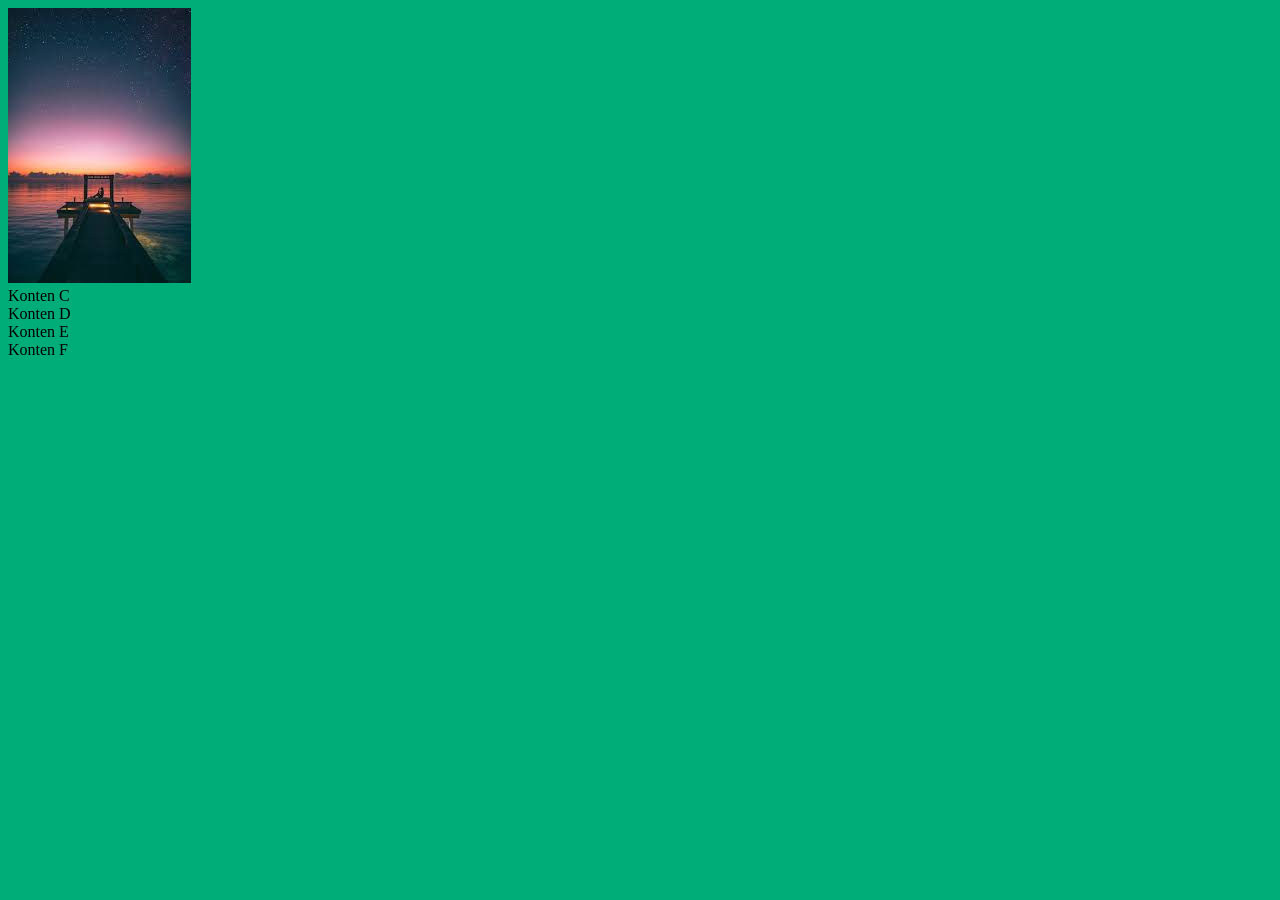
==== rwd/index.html @ 81a3c5c4 "p5" ====
<!DOCTYPE html>
<html lang="en">
<head>
    <meta charset="UTF-8">
    <meta name="viewport" content="width=device-width, initial-scale=1.0">
    <title>Document</title>
    <link rel="stylesheet" href="../css/style.css">
</head>
<body>
    <div class="row">
    <div class="col-Ig-25 col-Ig-50"><img src="../images/pexel.webp" alt=""></div>
    <div class="col-Ig-25 col-Ig-50 padding-10">
    </div>
    <div class="col-Ig-25 col-Ig-50">Konten C</div>
    <div class="col-Ig-25 col-Ig-50">Konten D</div>
<div>

<div class="row">
    <div class="col-Ig-25 col-Ig-50">Konten E</div>
    <div class="col-Ig-25 col-Ig-50">Konten F</div>
</div>

    
    
</body>
</html>
---- css/style.css ----
/* element selector */
body{
    background-color: #00ad79;
    color: black;
    font-family: Verdana;
}
.text-center {
}
.txt-center { text-align: center;}
.bg-warning { background-color: #FFAAB8; border-radius: 20px 0px 20px 0px;}
.txt-black { color: black;}
.p-1 { padding: 50px; } /* memberi jarak sisi dalam border */
.m-1 { margin: 20px; }/* memberi jarak sisi luar dalam */
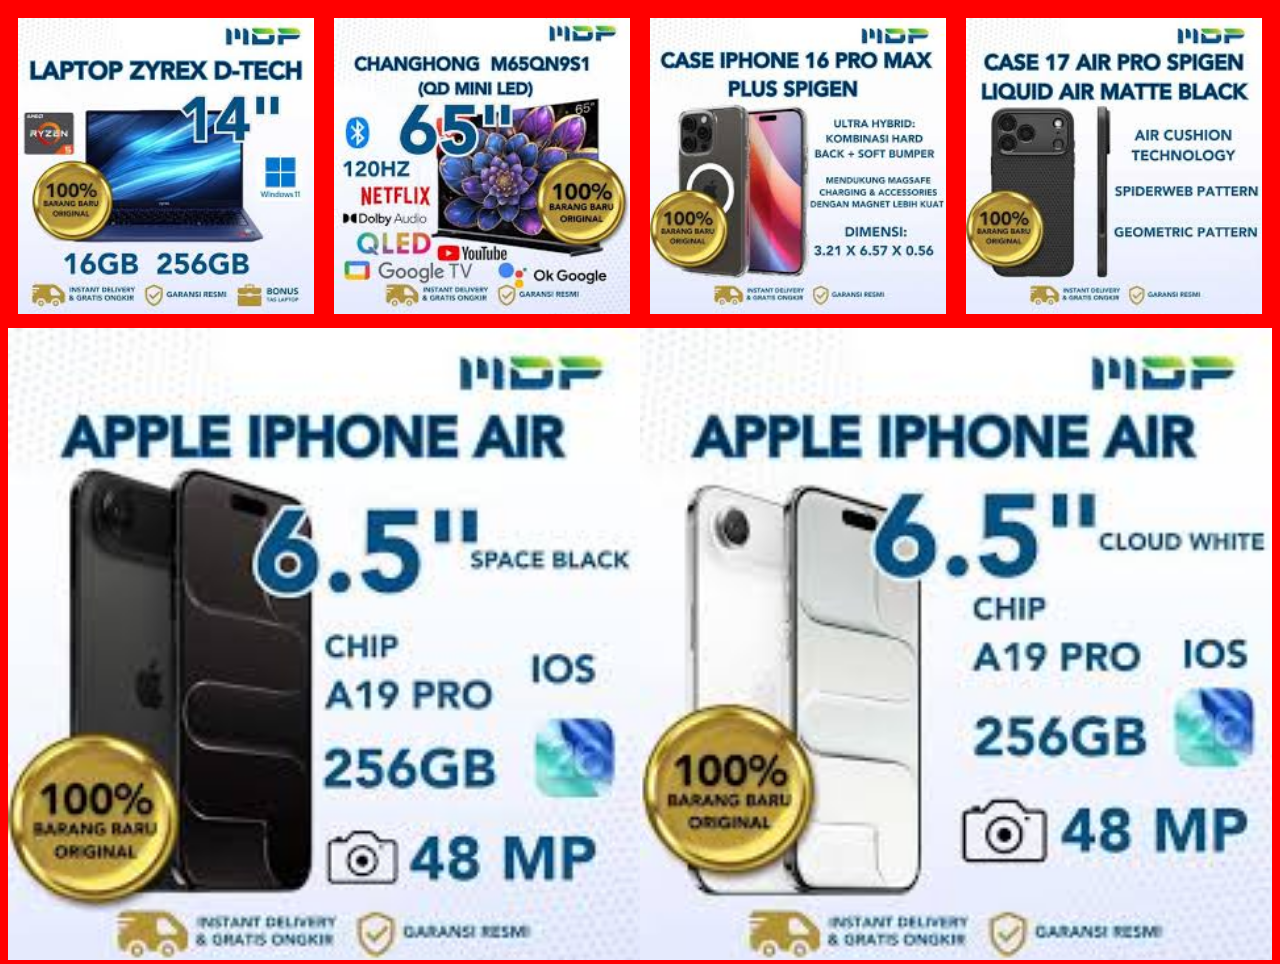
==== commit ba8e26f7: "latihan_bootsrap(p6)" ====
--- a/rwd/index.html
+++ b/rwd/index.html
@@ -1,26 +1,24 @@
+<!-- langkah 1 -->
 <!DOCTYPE html>
 <html lang="en">
 <head>
     <meta charset="UTF-8">
     <meta name="viewport" content="width=device-width, initial-scale=1.0">
-    <title>Document</title>
-    <link rel="stylesheet" href="../css/style.css">
+    <title>responsive web design</title>
+    <link rel="stylesheet" href="style.css">
 </head>
 <body>
     <div class="row">
-    <div class="col-Ig-25 col-Ig-50"><img src="../images/pexel.webp" alt=""></div>
-    <div class="col-Ig-25 col-Ig-50 padding-10">
+        <div class="col-lg-25 col-md-50 padding-10"><img src="../images/download (1).jpg" alt=""></div>
+        <div class="col-lg-25 col-md-50 padding-10"><img src="../images/download (2).jpg" alt=""></div>
+        <div class="col-lg-25 col-md-50 padding-10"><img src="../images/download (3).jpg" alt=""></div>
+        <div class="col-lg-25 col-md-50 padding-10"><img src="../images/download (4).jpg" alt=""></div>
+       
     </div>
-    <div class="col-Ig-25 col-Ig-50">Konten C</div>
-    <div class="col-Ig-25 col-Ig-50">Konten D</div>
-<div>
 
-<div class="row">
-    <div class="col-Ig-25 col-Ig-50">Konten E</div>
-    <div class="col-Ig-25 col-Ig-50">Konten F</div>
-</div>
-
-    
-    
+    <div class="row">
+        <div class="col-lg-50 col-md-100"><img src="../images/download (5).jpg" alt=""></div>
+        <div class="col-lg-50 col-md-100"><img src="../images/download (6).jpg" alt=""></div>
+    </div>
 </body>
-</html>+</html>
--- a/rwd/style.css
+++ b/rwd/style.css
@@ -0,0 +1,54 @@
+*{
+    box-sizing: border-box;
+}
+
+/* hp max width 600px */
+body{
+    background-color: blue;
+}
+
+img{
+    width: 100%;
+}
+
+.padding-10{
+    padding: 10px;
+}
+
+.row{
+    clear: both;
+}
+
+/* tablet min-width 600 px*/
+@media  screen and (min-width:600px) {
+    /* element selector body */
+    body{
+        background-color: green;
+    }
+    /* class selector */
+    .col-md-50{
+        width: 50%;
+        float: left;
+    }
+    .col-md-100{
+        width: 100%;
+        float: left;
+    }
+}
+
+/* desktop min */
+@media  screen and (min-width:992px) {
+    /* element selector body */
+    body{
+        background-color: red;
+    }
+    /* class selector */
+    .col-lg-25{
+        width: 25%;
+        float: left;
+    }
+    .col-lg-50{
+        width: 50%;
+        float: left;
+    }
+}
